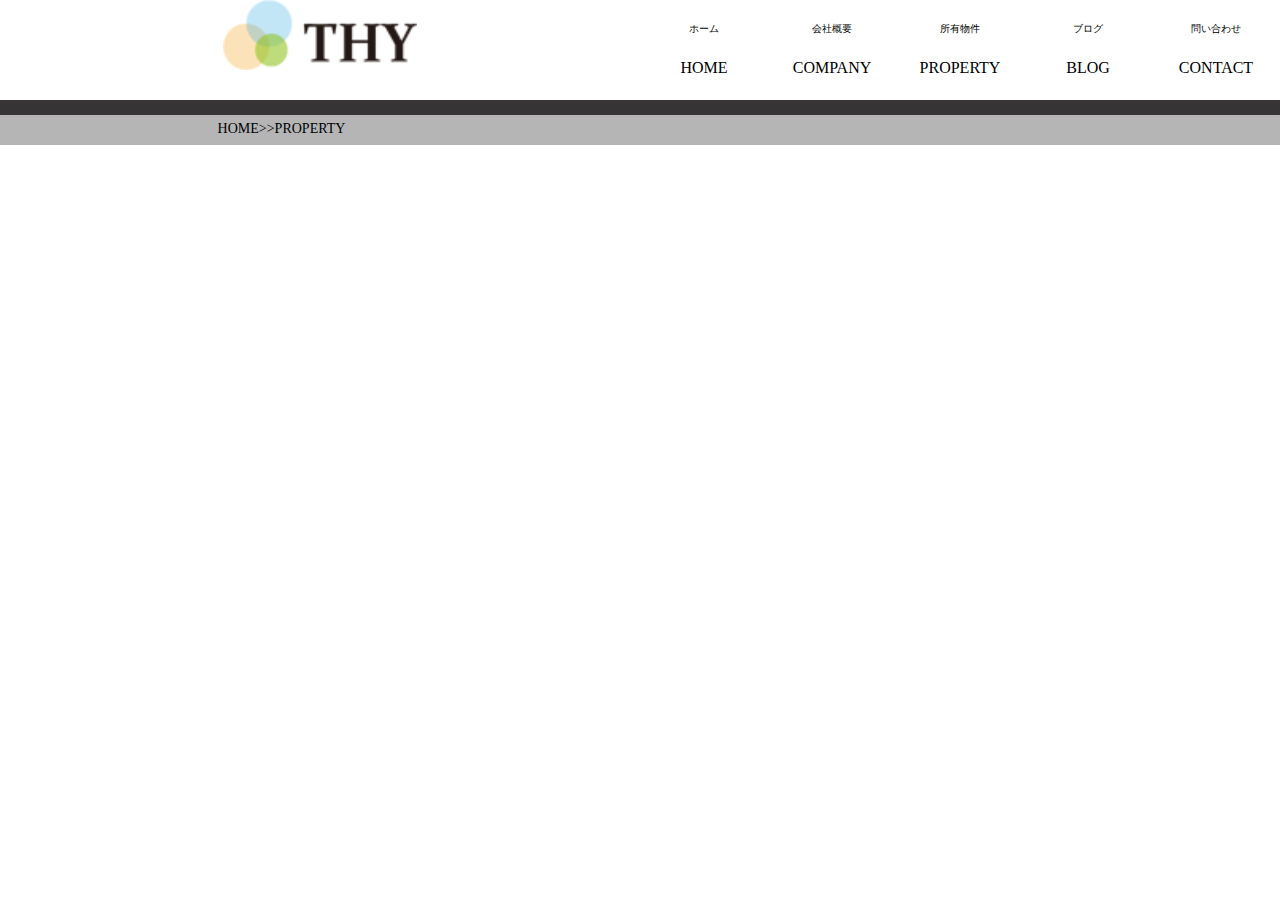
==== html/blog.html @ f31d5258 "propertyレスポンシブ以外完了" ====
<!DOCTYPE html>
<html lang="ja">
<head>
<meta charset="UTF-8">
<meta name="viewport" content="width=device-width, initial-scale=1.0">
<title>Document</title>
<link href="../css/reset.css" rel="stylesheet">
<link href="../css/parts.css" rel="stylesheet">
<link href="../css/style.css" rel="stylesheet">
<link href="../css/responsive.css" rel="stylesheet">
<link href="../css/property.css" rel="stylesheet">

</head>
<body>
 <div class="container">
        <!-- ヘッダー -->
<!-- ヘッダーの記述 -->
<div class="header-wrapper">


    <div id='header' class="header">
    <div class="logo">
        <img class='log-img' src="../img/logo_01.png"  alt="">
    </div>
    <ul class='nav'>
        <li class="navs">
            <div class="font-10">ホーム</div>
           <a href="index.html"><div class="font-16">HOME</div></a> 
        </li>
        <li class="navs">
            <div class="font-10">会社概要</div>
            <a href="company.html"><div class="font-16">COMPANY</div></a>
        </li>
        <li class="navs">
            <div class="font-10">所有物件</div>
            <a href="property.html">
              <div class="font-16">PROPERTY</div>
            </a>
        </li>
        <li class="navs">
            <div class="font-10">ブログ</div>
            <a href="blog.html"><div class="font-16">BLOG</div></a>
        </li>
        <li class="navs">
            <div class="font-10">問い合わせ</div>
            <a href="contact.html"><div class="font-16">CONTACT</div></a>
        </li>
        <li id='menu' class="menu">
            <div class="font-16">menu</div>
        </li>
    </ul>


    </div>
    <div class="headerLine"></div>
   <!-- ヘッダールート -->
   <div class="headerRoute">
    <div class="hrNav font-14">HOME>>PROPERTY</div>
</div>
<!-- ヘッダールートここまで -->

    </div>

        <!-- ヘッダーここまで -->
     

        <!-- レスポンシブ時のヘッダーリンク -->
<!-- レスポンシブ時のヘッダーナビ -->

       <!-- レスポンシブヘッダーリンク -->
       <div id='reHeader-wrapper' class="reHeader-wrapper hidden">
        <div class="reHeader-innerwrapper">
           <div class="reHeader">
           <ul class='reNav'>
               <li class="reNavs">
                 <a href="#"><div class="font-28 c-white">HOME</div></a> 
               </li>
               <li class="reNavs">
                <a href="#"> <div class="font-28 c-white">COMPANY</div></a> 
               </li>
               <li class="reNavs">
                <a href="#"><div class="font-28 c-white">PROPERTY</div></a> 
               </li>
               <li class="reNavs">
                <a href="#"><div class="font-28 c-white">BLOG</div></a> 
               </li>
               <li class="reNavs">
                <a href="#"><div class="font-28 c-white">CONTACT</div></a> 
               </li>
           </ul>
           </div>
           </div>
       </div>
      <!-- レスポンシブヘッダーリンクここまで -->




        <!-- レスポンシブ時のヘッダーリンクここまで -->
        
        <div id='cwrapper' class="cwrapper">
          




        </div>



        <!-- フッター -->
     <!-- フッターの記述 -->

<!-- <div id='footer' class="footer">
    <div class="contents-footer">
         <div class="footerLeft">
             <div class="footerLogo">
             <img class='log-img' src="../img/logo_01.png"  alt="">
             </div>
             <div class="footer-navBox">
                 <ul class="footer-nav">
                     <li class='fnav'><a href="#" class='font-14'>会社概要</a></li>
                     <li class='fnav'><a href="#" class='font-14'>所有物件</a></li>
                     <li class='fnav'><a href="#" class='font-14'>ブログ</a></li>
                     <li class='fnav'><a href="#" class='font-14'>問い合わせ</a></li>
                     <li class='fnav'><a href="#" class='font-14'>プライバシーポリシー</a></li>
                 </ul>
                 <div class="footer-icon">
                     <div class="logos font-32" style='color:white'>と</div>
                     <div class="logos font-32" style='color:white'>F</div>
                 </div>
              </div>
         </div>
         <div class="footerRight">
         <iframe src="https://www.google.com/maps/embed?pb=!1m18!1m12!1m3!1d104066.14309032867!2d139.14654797877154!3d35.40359048571882!2m3!1f0!2f0!3f0!3m2!1i1024!2i768!4f13.1!3m3!1m2!1s0x601907eec727eb95%3A0x477d60ceabb84c60!2z56We5aWI5bed55yM56em6YeO5biC!5e0!3m2!1sja!2sjp!4v1604042996924!5m2!1sja!2sjp" width="400" height="250" frameborder="0" style="border:0;" allowfullscreen="" aria-hidden="false" tabindex="0"></iframe> 
         </div>
     </div>
 </div>
 
 <div class="copyright">
     <div class="copyrightText font-14">Copyright © 2020 Company Co. All rights reserved</div>
 </div> -->
        <!-- フッターここまで -->
  </div>
<script src="../js/common.js"></script>
</body>
</html>
---- css/parts.css ----
/* フォントやマージンなど事前に共通化したいcssを記述する */

/* フォントサイズ */
html {
    font-size: 62.5%;/* 1rem = 10pxに指定 */
 }
.font-10{
    font-size: 1rem;
}

.font-14{
    font-size: 1.4rem;
}

.font-15{
    font-size:1.5rem;
}

.font-16{
    font-size:1.6rem;
}

.font-20{
    font-size:2rem;
}

.font-24{
    font-size:2.4rem;
}

.font-28{
    font-size:2.8rem;
}

.font-32{
    font-size:3.2rem;
}


/* マージン */
/* トップ */
.mt-10{
  margin-top:10px;
}
.mt-20{
  margin-top:20px;
}
.mt-30{
  margin-top:30px;
}
.mt-40{
  margin-top:40px;
}
.mt-50{
  margin-top:50px;
}
.mt-60{
  margin-top:60px;
}

/* ボトム */
.mb-10{
  margin-bottom:10px;
}
.mb-20{
  margin-bottom:20px;
}
.mb-30{
  margin-bottom:30px;
}
.mb-40{
  margin-bottom:40px;
}
.mb-50{
  margin-bottom:50px;
}
.mb-60{
  margin-bottom:60px;
}


/* 色指定 */
.c-white{
  color:white;
}

/* 隠す */
.hidden{
  display: none;
}


/* icon01(About, OneTeam) */
.icon01{
  width: 80px;
  margin-bottom: 15px;
}

.icon01_under{
  width: 100%;
  height: 8px;

}

.icon01_side{
   width: 25px;
}
---- css/style.css ----
/* 全ページ共通のcssを記述 */
html{
font-family:'游明朝','游ゴシック' ;
}

body{
    max-width: 1400px;
    margin:0 auto;

}

.mobile-menu{
    width: 100%;
    height: 100%;
    background-color: #2C2C2C;
}

.container{
    width: 100%;
    background-color: rgb(246, 200, 200);
}


/* ヘッダーここから */
.header-wrapper{
    position: fixed;
    width: 1400px; 
    z-index: 9999;
    /* ここのwidthはレスポンシブする時width1400px以下の時はwidthを１００％に変更する */
}

.header{
    height: 100px;
    background-color: white;
    display: flex;
}


.logo{
    width: 50%;
    text-align: center;
}
.log-img{
    height: 70px;
}



.nav{
display: flex;
justify-content: space-between;
width: 50%;
}
.navs{
height: 100%;
width: 20%;
display: grid;
place-items: center;
padding:10px 0 10px 0;

}
.navs:hover{
    background-color: black;
    color:white;
}

.menu{
    display: none;
  
}

.headerLine{
    height: 15px;
    background-color: #363434;
}

/* ヘッダーここまで */

/* コンテンツ */
.contents-area{
    width: 980px;
    margin: 0 auto;
}








/* コンテンツここまで */





/* フッターここから */
.footer{
    width: 100%;
    height: 320px;
    background-color: #333333;
    display: flex;
    justify-content: center;
    align-items: center;
}

.contents-footer{
    width: 980px;
    height: 270px;
    /* background-color: white; */
    background-color: #333333;
    display: flex;
    justify-content: space-between;

}

.footerLeft{
    width: 50%;
}

.footer-navBox{
    display:flex;
    margin-left: 25%;

}

.footer-nav{
    margin-top: 10px;
    line-height: 25px;

}

.fnav{
   color: #C6C6C6
}
.footer-icon{
    display:flex;
    margin-top: 28%;
    margin-left: 5%;
}

.logos{
    margin-right: 5px;
}

.footerRight{
    width: 50%;
}

/* フッターここまで */

/* コピーライト */

.copyright{
    width: 100%;
    height: 50px;
    background-color: #2C2C2C;
    display: flex;
    align-items: center;
    justify-content: center;
}

.copyrightText{
        color:#707070;
}


/* クリックイベント ===========================*/

/* コンテンツラッパー */

.reHeader-wrapper{
    height: 70vh;
    background-color: #000000;
  
}

.reHeader-innerwrapper{
    padding-top: 20%;
    display: flex;
    align-items: center;
    justify-content: center;
}

.reHeader{
    line-height: 65px;

}

.headerNav{
    height: 10vh;
}

.footerNav{
    height: 20vh;
}
---- css/responsive.css ----
/* 共通cssのレスポンシブ */

@media(max-width:1400px){
/* ヘッダーここから */

.header-wrapper{
    width: 100%;
    /* ここのwidthはレスポンシブする時width1400px以下の時はwidthを１００％に変更する */
}



}

@media(max-width:1000px){
/* ヘッダーここから */

.navs{
    display:none;
}

.menu{
    display: inline-block;
    position: absolute;
    top: 42%;
    right: 5%;
}

}
---- css/property.css ----
/* property.css */

/* ヘッダールート */
.headerRoute{
    background-color: #B5B5B5;
    height: 30px;
}

.hrNav{
    margin-left: 17%;
    line-height: 27px;
}

.headerFix{/*ヘッダーの固定分の高さをとっている*/
    height: 145px;
}



/* コンテンツ */
.content-common{
    background-color: white;
    display: flex;
    justify-content: space-between;
}

.contentLeft{
    width: 48%;
}

.img-one{
    width: 100%;
}
.property-img{
    width: 100%;
    object-fit: cover;
}

.imges{
    width: 100%;
    margin-top:10px;
    display: flex;
    justify-content: space-between;
}

.property-small-img{
    width: 32%;
}

.contentRight{
    width: 48%;
    height: 100%;
}

.contentText {
    line-height: 35px;
}

.contentTags{
    display: flex;
    justify-content: space-between;
}

.contentTag{
    padding:4px;
    border: 1px solid ;
}

.content-two{
    margin-top:10%;
}

/* コンテンツここまで */

.footer-margin{
    margin-top: 10%;
}
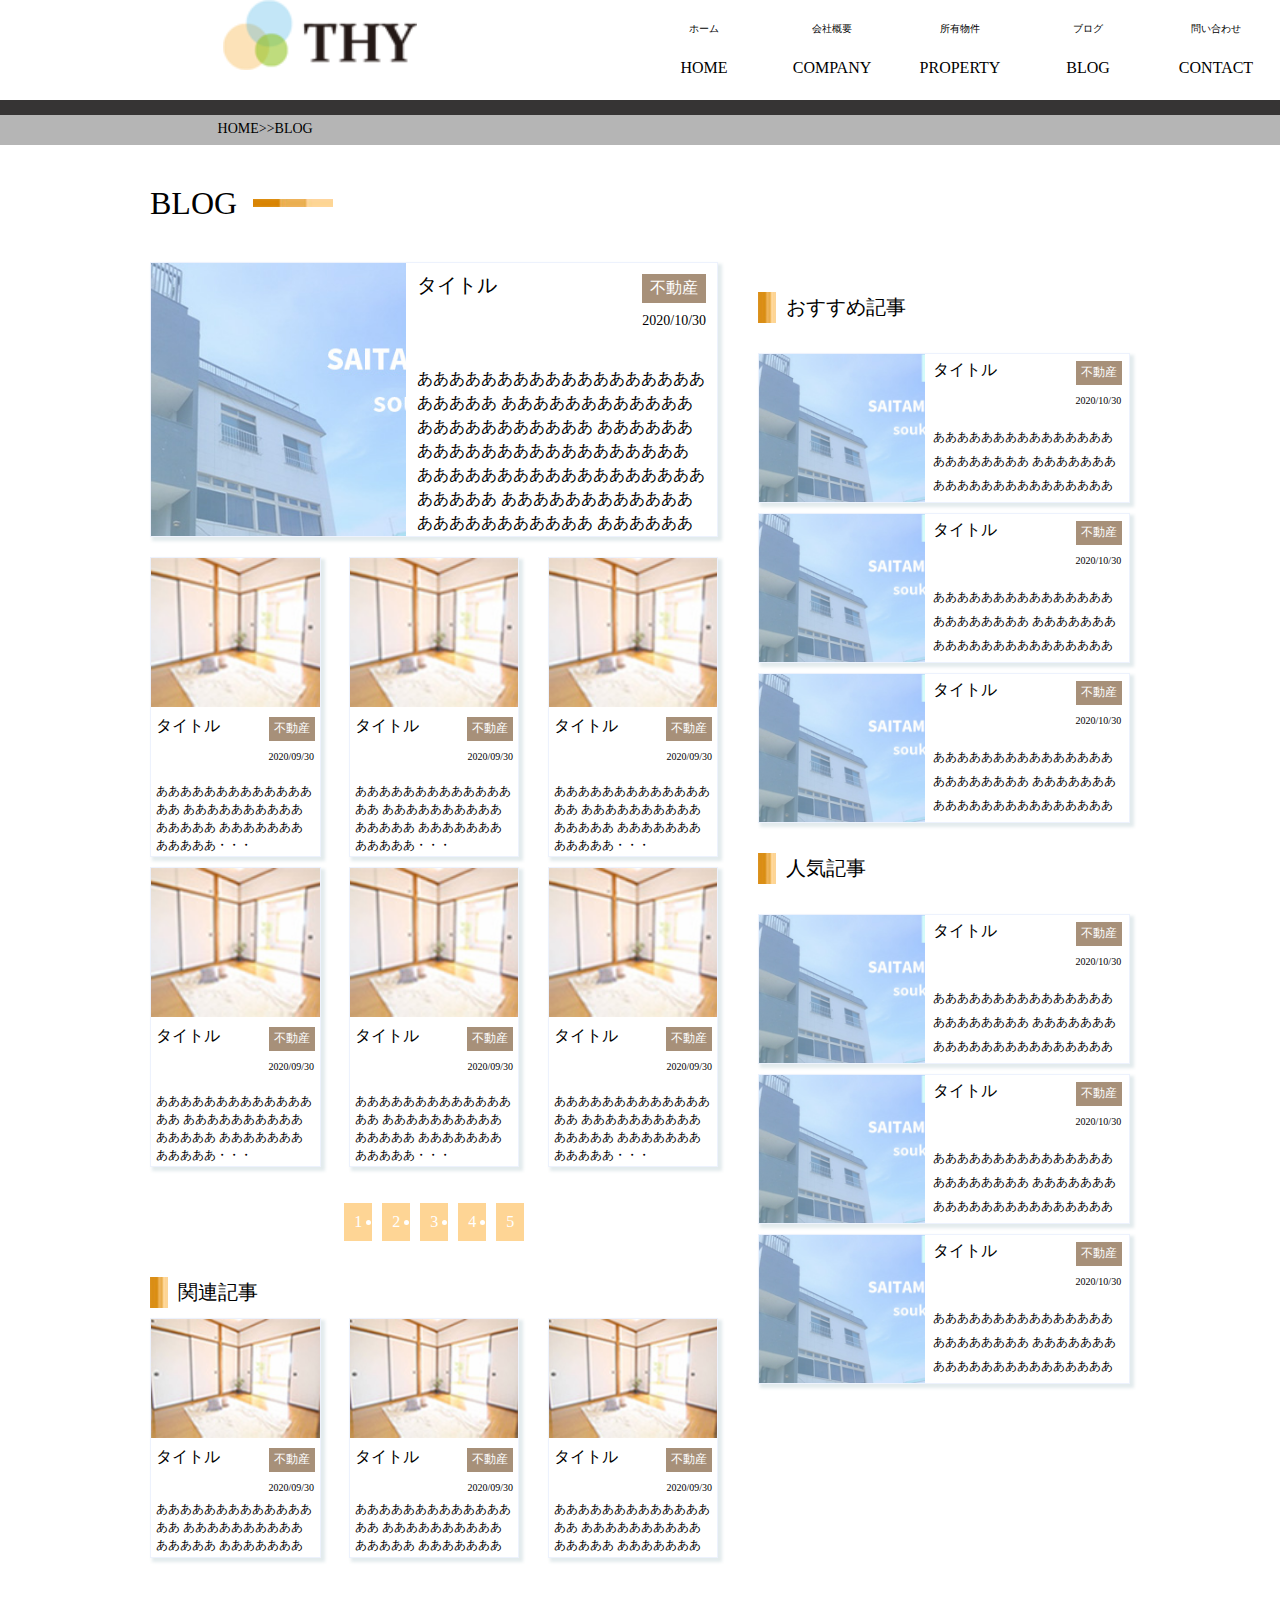
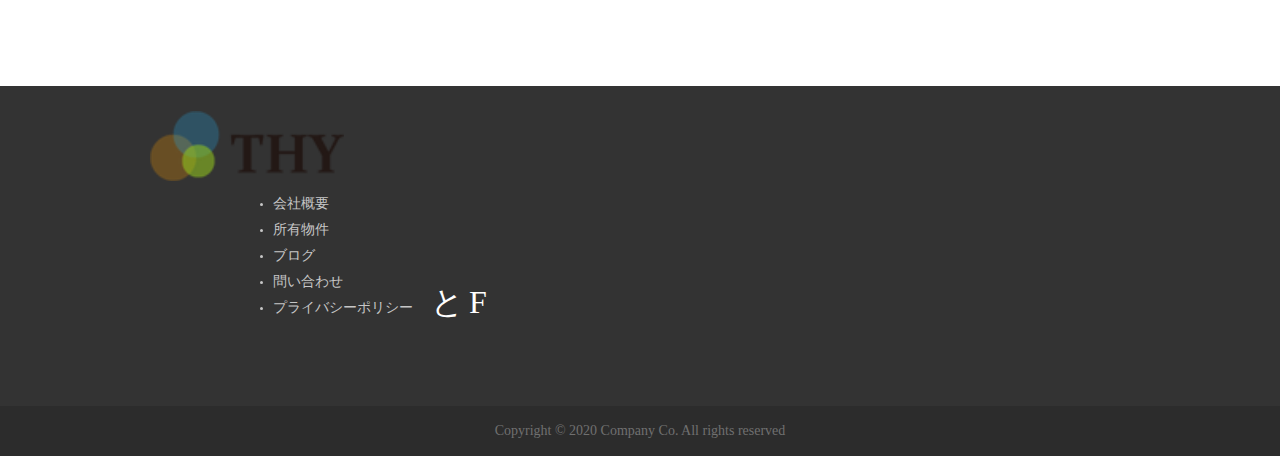
==== commit 494785e0: "blog完了" ====
--- a/html/blog.html
+++ b/html/blog.html
@@ -8,7 +8,7 @@
 <link href="../css/parts.css" rel="stylesheet">
 <link href="../css/style.css" rel="stylesheet">
 <link href="../css/responsive.css" rel="stylesheet">
-<link href="../css/property.css" rel="stylesheet">
+<link href="../css/blog.css" rel="stylesheet">
 
 </head>
 <body>
@@ -55,7 +55,7 @@
     <div class="headerLine"></div>
    <!-- ヘッダールート -->
    <div class="headerRoute">
-    <div class="hrNav font-14">HOME>>PROPERTY</div>
+    <div class="hrNav font-14">HOME>>BLOG</div>
 </div>
 <!-- ヘッダールートここまで -->
 
@@ -99,19 +99,394 @@
         <!-- レスポンシブ時のヘッダーリンクここまで -->
         
         <div id='cwrapper' class="cwrapper">
-          
-
-
-
-
-        </div>
-
+         <div class="headerFix"></div>
+
+         <!-- コンテンツここから -->
+          <div class="contents-area">
+             <div class="contents-title font-32 mt-40">
+                BLOG&nbsp; <img class='icon01' src='../img/icon_01.jpg'>
+           </div>
+             
+           <div class="content-box mt-40">
+<!-- コンテンツレフト -->
+             <div class="contentLeft">
+                <a href="blog_detail.html">
+                 <div class="mainCard">
+                     <div class="mainCard-left">
+                         <img class='mainImg' src="../img/property_01.jpg" alt="">
+                     </div>
+                     <div class="mainCard-right">
+                         <div class="titleBox">
+                             <div class="mainCard-title font-20">タイトル</div>
+                             <div class="mainCard-tag-box">
+                                 <div class="mainCard-tag font-16">不動産</div>
+                                 <div class="mainCard-time font-14 mt-10">2020/10/30</div>
+                             </div>
+                         </div>
+                         <div class="mainCard-text font-16 mt-30">
+                            あああああああああああああああああああああああ
+                            あああああああああああああああああああああああ
+                            あああああああああああああああああああああああ
+                            あああああああああああああああああああああああ
+                            あああああああああああああああああああああああ
+                            ああああああああああああああああ・・・・
+                            
+                         </div>
+                     </div>
+                 </div>
+                </a>
+<!-- ブログ -->
+                <div class="blogs mt-10">
+
+                    <div class="blogCard">
+                        <img class='blogImg' src="../img/property_02.jpg" alt="">
+                        <div class="blogTitleBox">
+                            <div class="blogCard-title font-16 ">タイトル</div>
+                            <div class="blogCard-tag-box">
+                                <div class="blogCard-tag font-12 ">不動産</div>
+                                <div class="blogCard-time font-10 mt-10">2020/09/30</div>
+                            </div>
+                        </div>
+                        <div class="blogCard-text font-12">
+                            あああああああああああああああ
+                            あああああああああああああああ
+                            ああああああああああああ・・・
+                        </div>
+                    </div>
+                    <div class="blogCard">
+                        <img class='blogImg' src="../img/property_02.jpg" alt="">
+                        <div class="blogTitleBox">
+                            <div class="blogCard-title font-16 ">タイトル</div>
+                            <div class="blogCard-tag-box">
+                                <div class="blogCard-tag font-12 ">不動産</div>
+                                <div class="blogCard-time font-10 mt-10">2020/09/30</div>
+                            </div>
+                        </div>
+                        <div class="blogCard-text font-12">
+                            あああああああああああああああ
+                            あああああああああああああああ
+                            ああああああああああああ・・・
+                        </div>
+                    </div>
+                    <div class="blogCard">
+                        <img class='blogImg' src="../img/property_02.jpg" alt="">
+                        <div class="blogTitleBox">
+                            <div class="blogCard-title font-16 ">タイトル</div>
+                            <div class="blogCard-tag-box">
+                                <div class="blogCard-tag font-12 ">不動産</div>
+                                <div class="blogCard-time font-10 mt-10">2020/09/30</div>
+                            </div>
+                        </div>
+                        <div class="blogCard-text font-12">
+                            あああああああああああああああ
+                            あああああああああああああああ
+                            ああああああああああああ・・・
+                        </div>
+                    </div>
+                    <div class="blogCard">
+                        <img class='blogImg' src="../img/property_02.jpg" alt="">
+                        <div class="blogTitleBox">
+                            <div class="blogCard-title font-16 ">タイトル</div>
+                            <div class="blogCard-tag-box">
+                                <div class="blogCard-tag font-12 ">不動産</div>
+                                <div class="blogCard-time font-10 mt-10">2020/09/30</div>
+                            </div>
+                        </div>
+                        <div class="blogCard-text font-12">
+                            あああああああああああああああ
+                            あああああああああああああああ
+                            ああああああああああああ・・・
+                        </div>
+                    </div>
+                    <div class="blogCard">
+                        <img class='blogImg' src="../img/property_02.jpg" alt="">
+                        <div class="blogTitleBox">
+                            <div class="blogCard-title font-16 ">タイトル</div>
+                            <div class="blogCard-tag-box">
+                                <div class="blogCard-tag font-12 ">不動産</div>
+                                <div class="blogCard-time font-10 mt-10">2020/09/30</div>
+                            </div>
+                        </div>
+                        <div class="blogCard-text font-12">
+                            あああああああああああああああ
+                            あああああああああああああああ
+                            ああああああああああああ・・・
+                        </div>
+                    </div>
+                    <div class="blogCard">
+                        <img class='blogImg' src="../img/property_02.jpg" alt="">
+                        <div class="blogTitleBox">
+                            <div class="blogCard-title font-16 ">タイトル</div>
+                            <div class="blogCard-tag-box">
+                                <div class="blogCard-tag font-12 ">不動産</div>
+                                <div class="blogCard-time font-10 mt-10">2020/09/30</div>
+                            </div>
+                        </div>
+                        <div class="blogCard-text font-12">
+                            あああああああああああああああ
+                            あああああああああああああああ
+                            ああああああああああああ・・・
+                        </div>
+                    </div>
+
+                </div>
+<!-- ブログここまで -->
+
+<!-- ページナビ -->
+               <div class="pageLink mt-30">
+                   <ul class='pNavs'>
+                       <li class='pNav'>1</li>
+                       <li class='pNav'>2</li>
+                       <li class='pNav'>3</li>
+                       <li class='pNav'>4</li>
+                       <li class='pNav'>5</li>
+                   </ul>
+               </div>
+
+<!-- 関連記事 -->
+              <div class="commonTitleBox mt-30">
+                 <img src="../img/icon_02.jpg" alt="">
+                 <div class="commonTitle font-20">関連記事</div>
+              </div>
+               <div class="related">
+                   
+                <!-- 関連カード -->
+                <div class="relatedCard">
+                    <img class='blogImg' src="../img/property_02.jpg" alt="">
+                    <div class="blogTitleBox">
+                        <div class="blogCard-title font-16 ">タイトル</div>
+                        <div class="blogCard-tag-box">
+                            <div class="blogCard-tag font-12 ">不動産</div>
+                            <div class="blogCard-time font-10 mt-10">2020/09/30</div>
+                        </div>
+                    </div>
+                    <div class="blogCard-text font-12">
+                        あああああああああああああああ
+                        あああああああああああああああ
+                        ああああああああああああ・・・
+                    </div>
+                </div>
+
+                <div class="relatedCard">
+                    <img class='blogImg' src="../img/property_02.jpg" alt="">
+                    <div class="blogTitleBox">
+                        <div class="blogCard-title font-16 ">タイトル</div>
+                        <div class="blogCard-tag-box">
+                            <div class="blogCard-tag font-12 ">不動産</div>
+                            <div class="blogCard-time font-10 mt-10">2020/09/30</div>
+                        </div>
+                    </div>
+                    <div class="blogCard-text font-12">
+                        あああああああああああああああ
+                        あああああああああああああああ
+                        ああああああああああああ・・・
+                    </div>
+                </div>
+
+                <div class="relatedCard">
+                    <img class='blogImg' src="../img/property_02.jpg" alt="">
+                    <div class="blogTitleBox">
+                        <div class="blogCard-title font-16 ">タイトル</div>
+                        <div class="blogCard-tag-box">
+                            <div class="blogCard-tag font-12 ">不動産</div>
+                            <div class="blogCard-time font-10 mt-10">2020/09/30</div>
+                        </div>
+                    </div>
+                    <div class="blogCard-text font-12">
+                        あああああああああああああああ
+                        あああああああああああああああ
+                        ああああああああああああ・・・
+                    </div>
+                </div>
+               <!-- 関連カードここまで -->
+               </div>
+
+
+             </div>
+  <!-- コンテンツライト -->
+        <div class="contentRight">
+ <!-- おすすめ記事 -->
+            <div class="commonTitleBox mt-30">
+                <img src="../img/icon_02.jpg" alt="">
+                <div class="commonTitle font-20">おすすめ記事</div>
+             </div>
+            <div class="mt-30">
+                <!-- おすすめカード -->
+                <div class="sideCard">
+                    <div class="mainCard-left">
+                        <img class='mainImg' src="../img/property_01.jpg" alt="">
+                    </div>
+                    <div class="mainCard-right">
+                        <div class="titleBox">
+                            <div class="mainCard-title font-16">タイトル</div>
+                            <div class="mainCard-tag-box">
+                                <div class="mainCard-tag font-12">不動産</div>
+                                <div class="mainCard-time font-10 mt-10">2020/10/30</div>
+                            </div>
+                        </div>
+                        <div class="mainCard-text font-12 mt-30">
+                        あああああああああああああああああああああああ
+                        あああああああああああああああああああああああ
+                        あああああああああああああああああああああああ
+                        あああああああああああああああああああああああ
+                        あああああああああああああああああああああああ
+                        ああああああああああああああああ・・・・
+                        
+                        </div>
+                    </div>
+                </div>
+                <div class="sideCard">
+                    <div class="mainCard-left">
+                        <img class='mainImg' src="../img/property_01.jpg" alt="">
+                    </div>
+                    <div class="mainCard-right">
+                        <div class="titleBox">
+                            <div class="mainCard-title font-16">タイトル</div>
+                            <div class="mainCard-tag-box">
+                                <div class="mainCard-tag font-12">不動産</div>
+                                <div class="mainCard-time font-10 mt-10">2020/10/30</div>
+                            </div>
+                        </div>
+                        <div class="mainCard-text font-12 mt-30">
+                        あああああああああああああああああああああああ
+                        あああああああああああああああああああああああ
+                        あああああああああああああああああああああああ
+                        あああああああああああああああああああああああ
+                        あああああああああああああああああああああああ
+                        ああああああああああああああああ・・・・
+                        
+                        </div>
+                    </div>
+                </div>
+                <div class="sideCard">
+                    <div class="mainCard-left">
+                        <img class='mainImg' src="../img/property_01.jpg" alt="">
+                    </div>
+                    <div class="mainCard-right">
+                        <div class="titleBox">
+                            <div class="mainCard-title font-16">タイトル</div>
+                            <div class="mainCard-tag-box">
+                                <div class="mainCard-tag font-12">不動産</div>
+                                <div class="mainCard-time font-10 mt-10">2020/10/30</div>
+                            </div>
+                        </div>
+                        <div class="mainCard-text font-12 mt-30">
+                        あああああああああああああああああああああああ
+                        あああああああああああああああああああああああ
+                        あああああああああああああああああああああああ
+                        あああああああああああああああああああああああ
+                        あああああああああああああああああああああああ
+                        ああああああああああああああああ・・・・
+                        
+                        </div>
+                    </div>
+                </div>
+               <!-- おすすめカードここまで -->
+            </div>
+<!-- おすすめ記事ここまで -->
+<!-- 人気記事 -->
+<div class="commonTitleBox mt-30">
+    <img src="../img/icon_02.jpg" alt="">
+    <div class="commonTitle font-20">人気記事</div>
+ </div>
+<div class="mt-30">
+    <!-- おすすめカード -->
+    <div class="sideCard">
+        <div class="mainCard-left">
+            <img class='mainImg' src="../img/property_01.jpg" alt="">
+        </div>
+        <div class="mainCard-right">
+            <div class="titleBox">
+                <div class="mainCard-title font-16">タイトル</div>
+                <div class="mainCard-tag-box">
+                    <div class="mainCard-tag font-12">不動産</div>
+                    <div class="mainCard-time font-10 mt-10">2020/10/30</div>
+                </div>
+            </div>
+            <div class="mainCard-text font-12 mt-30">
+            あああああああああああああああああああああああ
+            あああああああああああああああああああああああ
+            あああああああああああああああああああああああ
+            あああああああああああああああああああああああ
+            あああああああああああああああああああああああ
+            ああああああああああああああああ・・・・
+            
+            </div>
+        </div>
+    </div>
+    <div class="sideCard">
+        <div class="mainCard-left">
+            <img class='mainImg' src="../img/property_01.jpg" alt="">
+        </div>
+        <div class="mainCard-right">
+            <div class="titleBox">
+                <div class="mainCard-title font-16">タイトル</div>
+                <div class="mainCard-tag-box">
+                    <div class="mainCard-tag font-12">不動産</div>
+                    <div class="mainCard-time font-10 mt-10">2020/10/30</div>
+                </div>
+            </div>
+            <div class="mainCard-text font-12 mt-30">
+            あああああああああああああああああああああああ
+            あああああああああああああああああああああああ
+            あああああああああああああああああああああああ
+            あああああああああああああああああああああああ
+            あああああああああああああああああああああああ
+            ああああああああああああああああ・・・・
+            
+            </div>
+        </div>
+    </div>
+    <div class="sideCard">
+        <div class="mainCard-left">
+            <img class='mainImg' src="../img/property_01.jpg" alt="">
+        </div>
+        <div class="mainCard-right">
+            <div class="titleBox">
+                <div class="mainCard-title font-16">タイトル</div>
+                <div class="mainCard-tag-box">
+                    <div class="mainCard-tag font-12">不動産</div>
+                    <div class="mainCard-time font-10 mt-10">2020/10/30</div>
+                </div>
+            </div>
+            <div class="mainCard-text font-12 mt-30">
+            あああああああああああああああああああああああ
+            あああああああああああああああああああああああ
+            あああああああああああああああああああああああ
+            あああああああああああああああああああああああ
+            あああああああああああああああああああああああ
+            ああああああああああああああああ・・・・
+            
+            </div>
+        </div>
+    </div>
+   <!-- おすすめカードここまで -->
+</div>
+
+
+        </div>
+
+
+
+
+
+
+
+
+
+
+
+
+          </div>
+        </div>
+         <!-- コンテンツここまで -->
+         <div class="footer-margin"></div>
+
+        </div>
 
 
         <!-- フッター -->
-     <!-- フッターの記述 -->
-
-<!-- <div id='footer' class="footer">
+<div id='footer' class="footer">
     <div class="contents-footer">
          <div class="footerLeft">
              <div class="footerLogo">
@@ -139,7 +514,7 @@
  
  <div class="copyright">
      <div class="copyrightText font-14">Copyright © 2020 Company Co. All rights reserved</div>
- </div> -->
+ </div>
         <!-- フッターここまで -->
   </div>
 <script src="../js/common.js"></script>
--- a/css/parts.css
+++ b/css/parts.css
@@ -6,6 +6,9 @@
  }
 .font-10{
     font-size: 1rem;
+}
+.font-12{
+    font-size: 1.2rem;
 }
 
 .font-14{
@@ -18,6 +21,9 @@
 
 .font-16{
     font-size:1.6rem;
+}
+.font-18{
+    font-size:1.8rem;
 }
 
 .font-20{
@@ -39,6 +45,9 @@
 
 /* マージン */
 /* トップ */
+.mt-5{
+  margin-top:5px;
+}
 .mt-10{
   margin-top:10px;
 }
--- a/css/style.css
+++ b/css/style.css
@@ -17,7 +17,7 @@
 
 .container{
     width: 100%;
-    background-color: rgb(246, 200, 200);
+    /* background-color: rgb(246, 200, 200); */
 }
 
 
--- a/css/blog.css
+++ b/css/blog.css
@@ -0,0 +1,219 @@
+/* blog.css */
+
+/* ヘッダールート */
+.headerRoute{
+    background-color: #B5B5B5;
+    height: 30px;
+}
+
+.hrNav{
+    margin-left: 17%;
+    line-height: 27px;
+}
+
+.headerFix{/*ヘッダーの固定分の高さをとっている*/
+    height: 145px;
+}
+
+
+/* コンテンツ */
+/* メインカード */
+.content-box{
+    display: flex;
+    justify-content: space-between;
+    width: 100%;
+}
+
+.contentLeft{
+    background-color: white;
+    width: 58%;
+}
+
+.mainCard{
+    width: 100%;;
+    height: 275px;
+    display: flex;
+    border: 1px solid rgba(197, 213, 247, 0.3);
+    box-shadow: 3px 3px 3px 1px rgba(163, 189, 197, 0.3);
+    overflow: hidden;
+
+}
+
+.mainCard-left{
+    width: 45%;
+}
+
+.mainImg{
+    width: 100%;
+    height: 100%;
+    object-fit: cover;
+}
+
+
+.mainCard-right{
+    width: 55%;
+    padding:2%;
+}
+
+.titleBox{
+    height: 25%;
+    display: flex;
+    justify-content: space-between;
+}
+
+.mainCard-tag ,.blogCard-tag{
+    background-color: #A79079;
+    color:white;
+    text-align: center;
+    padding: 5px;
+}
+
+.mainCard-text{
+    height: 75%;
+    line-height: 24px;
+}
+
+
+/* ブログカード */
+.blogs{
+    display: flex;
+    flex-wrap: wrap;
+    justify-content: space-between;
+    width: 100%;
+}
+
+.blogCard{
+    width: 30%;
+    height: 300px;
+    border: 1px solid rgba(197, 213, 247, 0.3);
+    box-shadow: 3px 3px 3px 1px rgba(163, 189, 197, 0.3);
+    margin-top:10px;
+    overflow: hidden;
+
+}
+
+.blogImg{
+    width: 100%;
+    height: 50%;
+    object-fit: cover;
+}
+
+.blogTitleBox{
+    height: 22%;
+    display: flex;
+    justify-content: space-between;
+    padding:10px 5px 0 5px;
+}
+
+.blogCard-text{
+    height: 28%;
+    padding:10px 5px 0 5px;
+    line-height: 18px;
+
+}
+
+/* ページナビ */
+.pageLink{
+    width: 100%;
+    height: 50px;
+    display: flex;
+    justify-content: center;
+    align-items: center;
+}
+
+.pNavs{
+     display: flex;
+     justify-content: center;
+     align-items: center;
+}
+
+.pNav{
+    background-color: #FED595;
+    color:white;
+    font-size: 1.6rem;
+    padding:10px;
+    margin-left: 10px;
+}
+
+.pNav:first-of-type{/*最初の要素のみを別指定している*/
+    margin-left: 0px;
+}
+
+.pNav:hover{
+    background-color: #DB8E16;
+}
+
+/* 関連記事 */
+.related{
+    display: flex;
+    flex-wrap: wrap;
+    justify-content: space-between;
+    width: 100%;
+}
+
+.commonTitleBox{
+    display: flex;
+    align-items: center;
+}
+
+.commonTitle{
+    margin-left:10px
+}
+
+.relatedCard{
+    width: 30%;
+    height: 240px;
+    border: 1px solid rgba(197, 213, 247, 0.3);
+    box-shadow: 3px 3px 3px 1px rgba(163, 189, 197, 0.3);
+    margin-top:10px;
+    overflow: hidden;
+}
+/* 上記以外はブログカードと共通 */
+
+/* コンテンツライト */
+
+/* おすすめカード */
+.contentRight{
+    /* background-color: rgb(188, 220, 224); */
+    width: 38%;
+
+}
+
+
+.sideCard{
+    margin-top:10px;
+    width: 100%;;
+    height: 150px;
+    display: flex;
+    border: 1px solid rgba(197, 213, 247, 0.3);
+    box-shadow: 3px 3px 3px 1px rgba(163, 189, 197, 0.3);
+    overflow: hidden;
+    
+}
+
+.sideCard:first-of-type{
+    margin-top:0;
+}
+/* おすすめカードあとはメインのmainCardと共通 */
+
+
+
+
+
+
+
+
+
+
+
+
+
+
+
+
+
+
+
+.footer-margin{
+    margin-top: 10%;
+}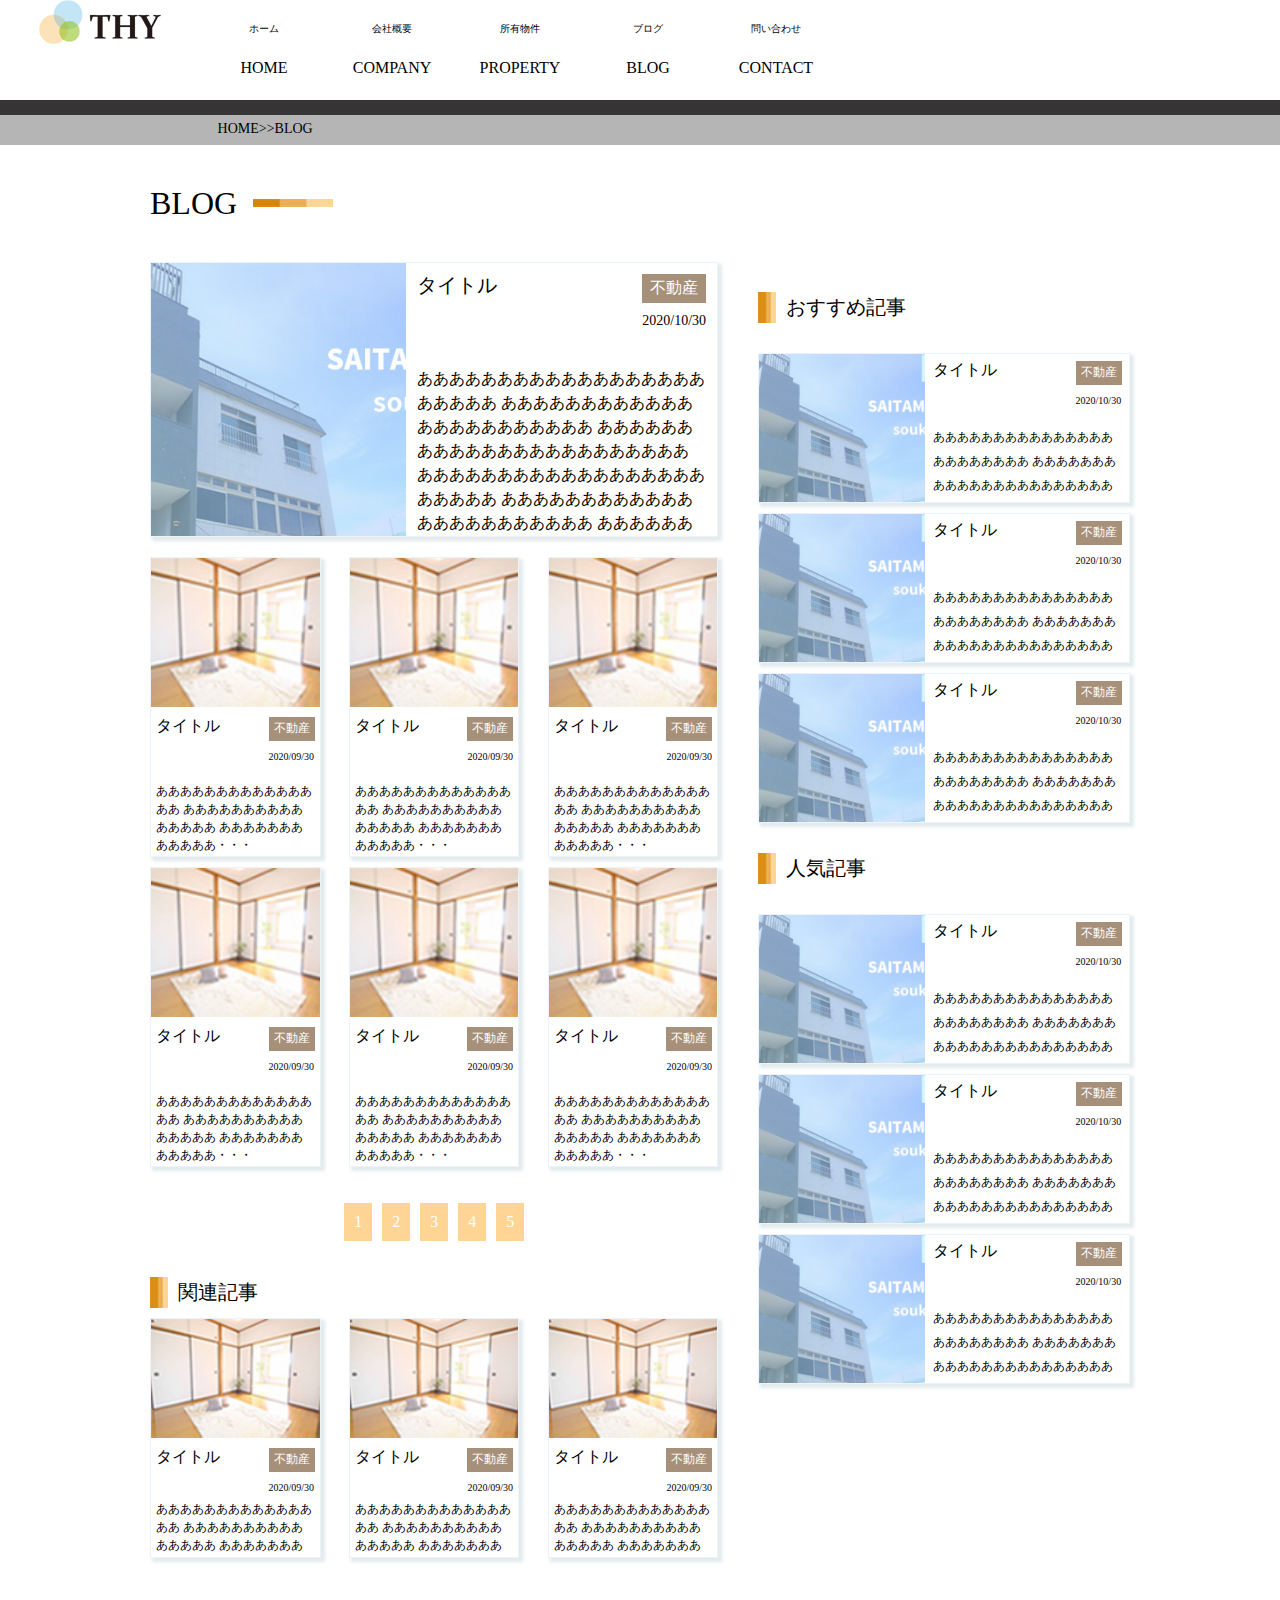
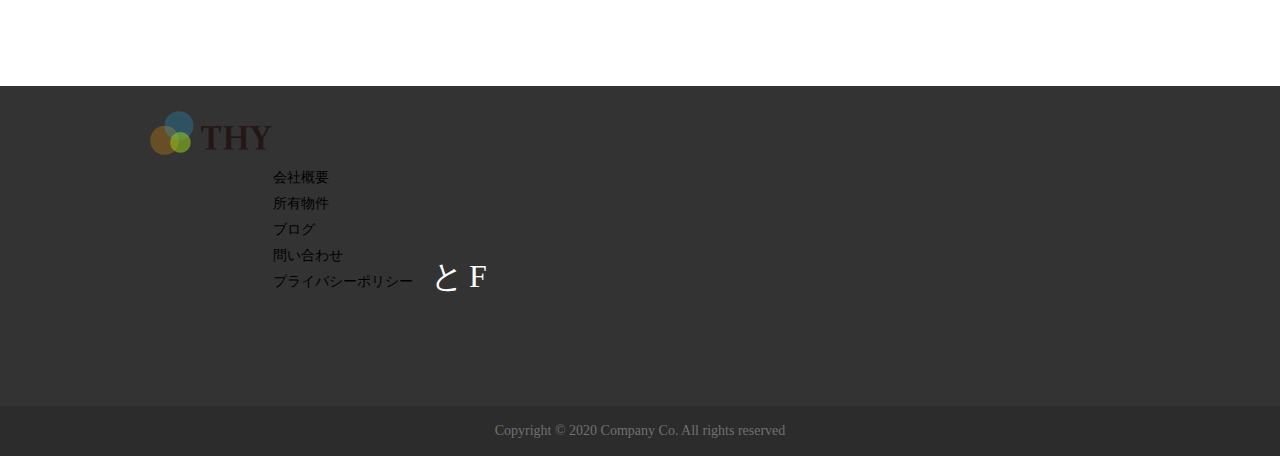
==== commit df118ebd: "トップページのモバイル完了" ====
--- a/html/blog.html
+++ b/html/blog.html
@@ -507,8 +507,8 @@
               </div>
          </div>
          <div class="footerRight">
-         <iframe src="https://www.google.com/maps/embed?pb=!1m18!1m12!1m3!1d104066.14309032867!2d139.14654797877154!3d35.40359048571882!2m3!1f0!2f0!3f0!3m2!1i1024!2i768!4f13.1!3m3!1m2!1s0x601907eec727eb95%3A0x477d60ceabb84c60!2z56We5aWI5bed55yM56em6YeO5biC!5e0!3m2!1sja!2sjp!4v1604042996924!5m2!1sja!2sjp" width="400" height="250" frameborder="0" style="border:0;" allowfullscreen="" aria-hidden="false" tabindex="0"></iframe> 
-         </div>
+            <iframe class='map' src="https://www.google.com/maps/embed?pb=!1m18!1m12!1m3!1d104066.14309032867!2d139.14654797877154!3d35.40359048571882!2m3!1f0!2f0!3f0!3m2!1i1024!2i768!4f13.1!3m3!1m2!1s0x601907eec727eb95%3A0x477d60ceabb84c60!2z56We5aWI5bed55yM56em6YeO5biC!5e0!3m2!1sja!2sjp!4v1604042996924!5m2!1sja!2sjp" frameborder="0" style="border:0;" allowfullscreen="" aria-hidden="false" tabindex="0"></iframe> 
+        </div>
      </div>
  </div>
  
--- a/css/parts.css
+++ b/css/parts.css
@@ -2,8 +2,39 @@
 
 /* フォントサイズ */
 html {
-    font-size: 62.5%;/* 1rem = 10pxに指定 */
- }
+  font-size: 62.5%;/* 1rem = 10pxに指定 */
+}
+
+
+@media(min-width:0px){
+
+  
+  .font-14{
+    font-size: 1.1rem;
+  }
+  
+  .font-15{
+    font-size: 1.2rem;
+  }
+  
+  .font-16{
+    font-size: 1.4rem;
+  }
+
+  .font-24{
+    font-size:1.4rem;
+}
+ 
+  .font-32{
+    font-size:2rem;
+}
+  
+  }
+
+
+@media(min-width:1001px){
+
+
 .font-10{
     font-size: 1rem;
 }
@@ -93,10 +124,6 @@
   color:white;
 }
 
-/* 隠す */
-.hidden{
-  display: none;
-}
 
 
 /* icon01(About, OneTeam) */
@@ -113,4 +140,5 @@
 
 .icon01_side{
    width: 25px;
-}+}
+}
--- a/css/style.css
+++ b/css/style.css
@@ -2,6 +2,14 @@
 html{
 font-family:'游明朝','游ゴシック' ;
 }
+
+
+/* 隠す */
+.hidden{
+    display: none;
+  }
+
+@media(min-width:1001px){
 
 body{
     max-width: 1400px;
@@ -36,13 +44,22 @@
 }
 
 
+.logo, .footerLogo{
+    max-width: 200px;
+    max-height: 100px;
+    object-fit: cover;
+}
+
 .logo{
     width: 50%;
     text-align: center;
-}
-.log-img{
-    height: 70px;
-}
+
+}
+
+.logo-img{
+    width: 100%;
+}
+
 
 
 
@@ -131,8 +148,13 @@
 
 }
 
-.fnav{
-   color: #C6C6C6
+
+.flink{
+    color: #C6C6C6
+}
+
+.snslink{
+    color: #C6C6C6
 }
 .footer-icon{
     display:flex;
@@ -148,6 +170,12 @@
     width: 50%;
 }
 
+.map{
+    width: 90%;
+    height: 90%;
+}
+
+
 /* フッターここまで */
 
 /* コピーライト */
@@ -194,4 +222,6 @@
 
 .footerNav{
     height: 20vh;
+}
+
 }--- a/css/responsive.css
+++ b/css/responsive.css
@@ -20,10 +20,10 @@
 }
 
 .menu{
-    display: inline-block;
+    /* display: inline-block;
     position: absolute;
     top: 42%;
-    right: 5%;
+    right: 5%; */
 }
 
 }--- a/css/blog.css
+++ b/css/blog.css
@@ -1,4 +1,5 @@
 /* blog.css */
+@media(min-width:1001px){
 
 /* ヘッダールート */
 .headerRoute{
@@ -61,7 +62,7 @@
     justify-content: space-between;
 }
 
-.mainCard-tag ,.blogCard-tag{
+.mainCard-tag ,.blogCard-tag, .detailCard-tag{
     background-color: #A79079;
     color:white;
     text-align: center;
@@ -198,22 +199,80 @@
 
 
 
-
-
-
-
-
-
-
-
-
-
-
-
-
-
-
-
 .footer-margin{
     margin-top: 10%;
+}
+
+
+/* blog_detail.css */
+/* ブログ詳細カード */
+
+.contentLeft{
+    background-color: white;
+    width: 58%;
+}
+
+.detailCard{
+    width: 100%;;
+    height: 900px;
+    border: 1px solid rgba(197, 213, 247, 0.3);
+    box-shadow: 3px 3px 3px 1px rgba(163, 189, 197, 0.3);
+    overflow: hidden;
+
+}
+
+.detailCard-top{
+    width: 100%;
+    height: 30%;
+}
+
+.detailImg{
+    width: 100%;
+    height: 100%;
+    object-fit: cover;
+}
+
+
+.detailCard-bottom{
+    width: 100%;
+    height: 70%;
+    padding:2%;
+}
+
+.dtitleBox{
+    height: 20%;
+    display: flex;
+    justify-content: space-between;
+    margin-bottom: 1px;
+}
+
+
+
+.detailCard-text{
+    height: 55%;
+    line-height: 24px;
+}
+
+.contact{
+    width: 97%;
+    height:20%;
+    margin:0 auto;
+    background-color: #DEDEDE;
+}
+
+.contact-area{
+    height: 100%;
+    display: flex;
+    justify-content: center;
+    align-items: center;
+}
+
+.contact-box{
+    color:#A09F9F
+}
+
+.contact-margin{
+    height: 5%;
+}
+
 }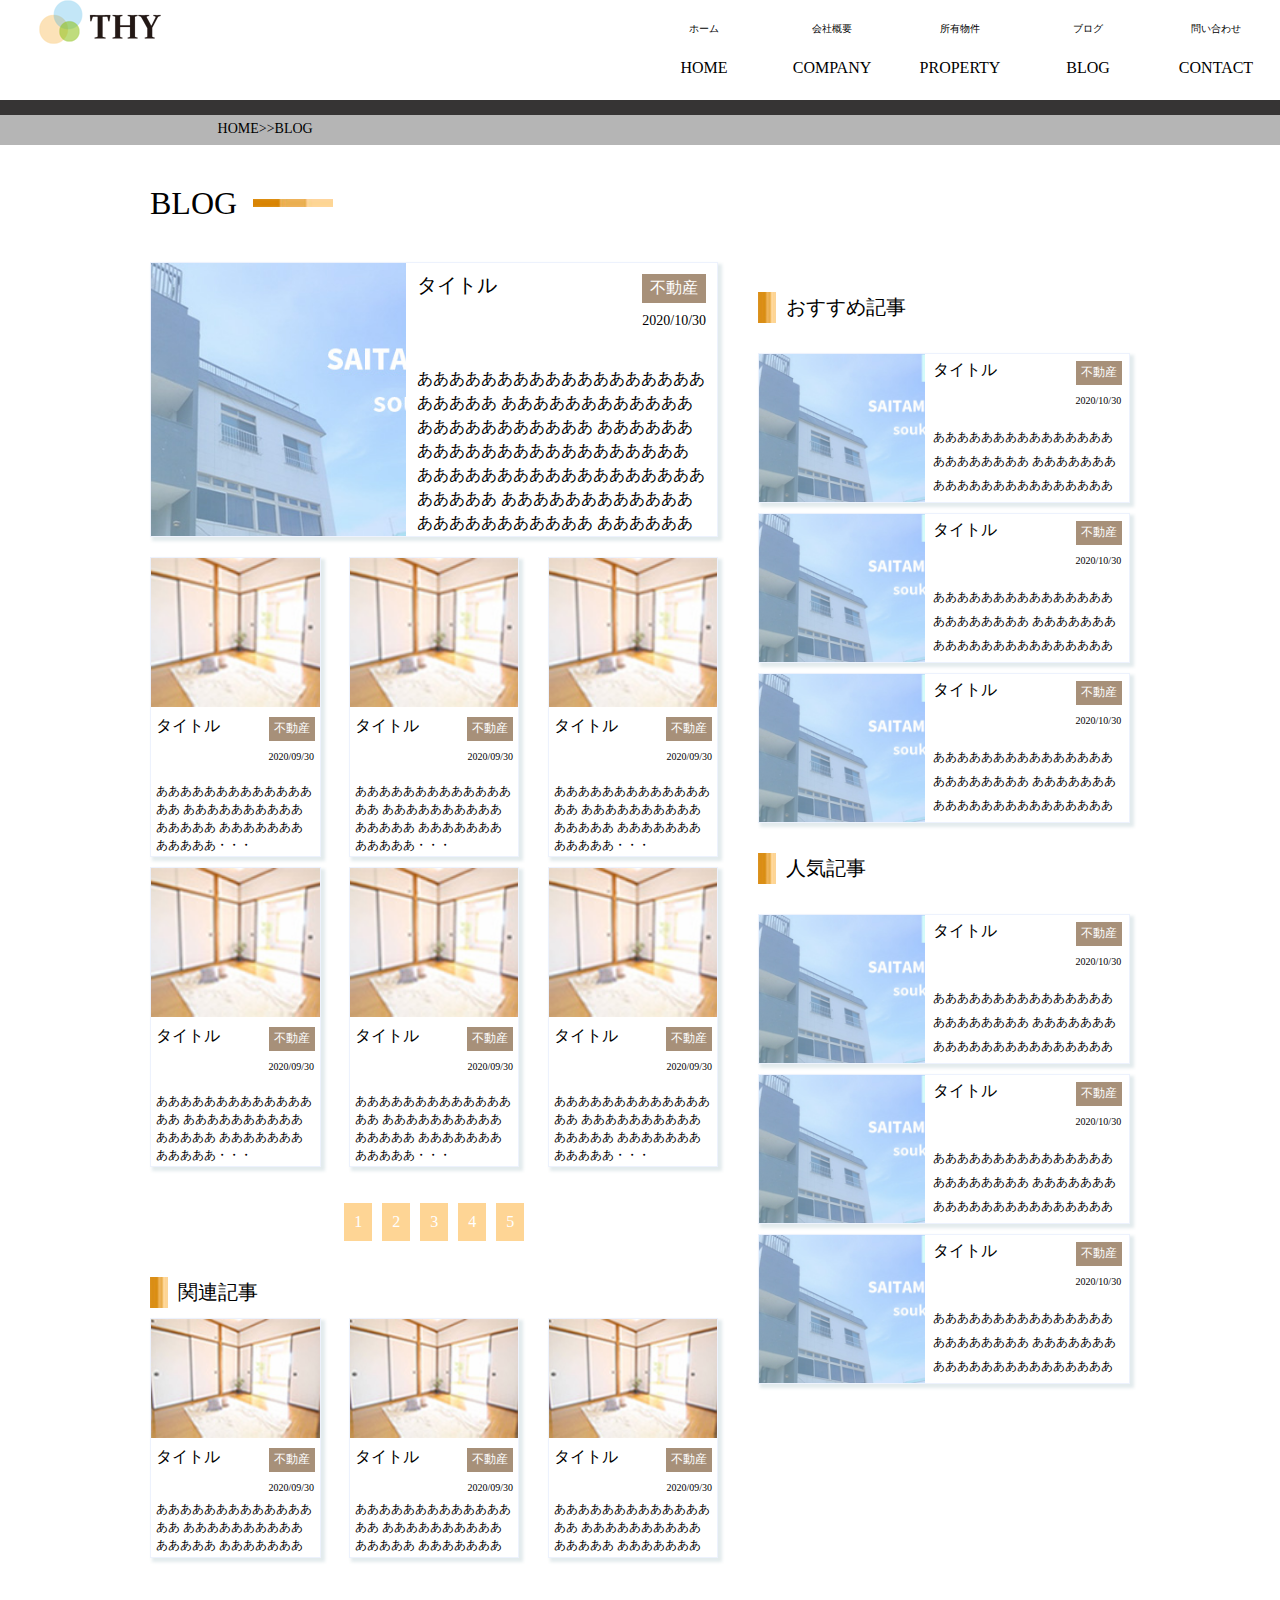
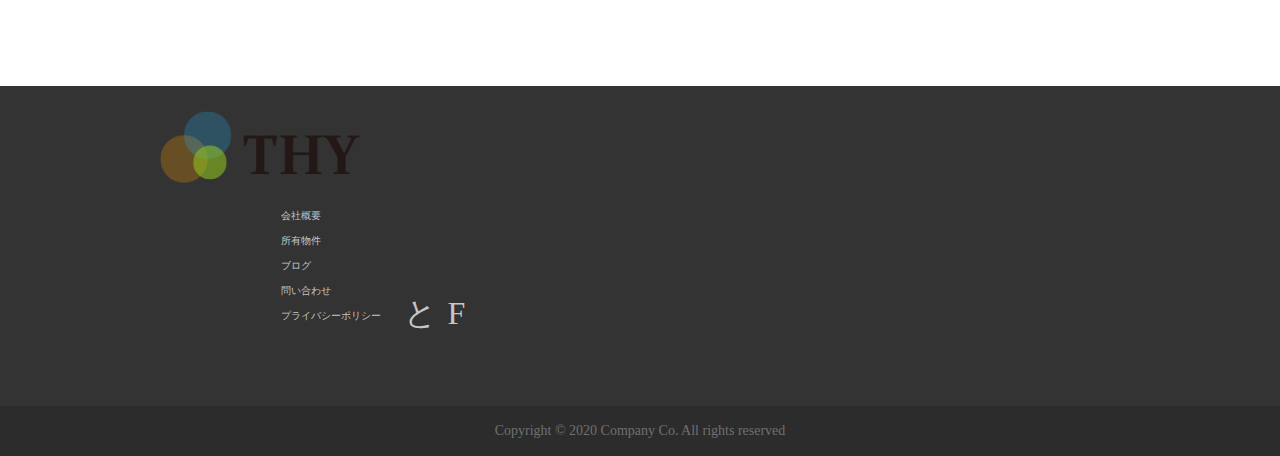
==== commit c1c270ce: "property.html　モバイル版のレスポンシブ完了（タブレットはまだ未実装）" ====
--- a/html/blog.html
+++ b/html/blog.html
@@ -73,25 +73,26 @@
            <div class="reHeader">
            <ul class='reNav'>
                <li class="reNavs">
-                 <a href="#"><div class="font-28 c-white">HOME</div></a> 
+                 <a href="#"><div class="font-24 bargerMenu">HOME</div></a> 
                </li>
                <li class="reNavs">
-                <a href="#"> <div class="font-28 c-white">COMPANY</div></a> 
+                <a href="#"> <div class="font-24 bargerMenu">COMPANY</div></a> 
                </li>
                <li class="reNavs">
-                <a href="#"><div class="font-28 c-white">PROPERTY</div></a> 
+                <a href="#"><div class="font-24 bargerMenu">PROPERTY</div></a> 
                </li>
                <li class="reNavs">
-                <a href="#"><div class="font-28 c-white">BLOG</div></a> 
+                <a href="#"><div class="font-24 bargerMenu">BLOG</div></a> 
                </li>
                <li class="reNavs">
-                <a href="#"><div class="font-28 c-white">CONTACT</div></a> 
+                <a href="#"><div class="font-24 bargerMenu">CONTACT</div></a> 
                </li>
            </ul>
            </div>
            </div>
        </div>
       <!-- レスポンシブヘッダーリンクここまで -->
+
 
 
 
@@ -482,40 +483,43 @@
          <!-- コンテンツここまで -->
          <div class="footer-margin"></div>
 
-        </div>
 
 
         <!-- フッター -->
-<div id='footer' class="footer">
-    <div class="contents-footer">
-         <div class="footerLeft">
-             <div class="footerLogo">
-             <img class='log-img' src="../img/logo_01.png"  alt="">
+     <!-- フッターの記述 -->
+
+     <div id='footer' class="footer">
+        <div class="contents-footer">
+             <div class="footerLeft">
+                 <div class="footerLogo">
+                 <img class='logo-img' src="../img/logo_02.png"  alt="">
+                 </div>
+                 <div class="footer-navBox">
+                     <ul class="footer-nav">
+                         <li class='fnav'><a  class='flink' href="#" class='font-14'>会社概要</a></li>
+                         <li class='fnav'><a  class='flink' href="#" class='font-14'>所有物件</a></li>
+                         <li class='fnav'><a  class='flink' href="#" class='font-14'>ブログ</a></li>
+                         <li class='fnav'><a  class='flink' href="#" class='font-14'>問い合わせ</a></li>
+                         <li class='fnav'><a  class='flink' href="#" class='font-14'>プライバシーポリシー</a></li>
+                     </ul>
+                     <div class="footer-icon">
+                         <div class="logos " ><a href="#" class='flink font-32'>と</a></div>
+                         <div class="logos " ><a href="#" class='flink font-32'>F</a></div>
+                     </div>
+                  </div>
              </div>
-             <div class="footer-navBox">
-                 <ul class="footer-nav">
-                     <li class='fnav'><a href="#" class='font-14'>会社概要</a></li>
-                     <li class='fnav'><a href="#" class='font-14'>所有物件</a></li>
-                     <li class='fnav'><a href="#" class='font-14'>ブログ</a></li>
-                     <li class='fnav'><a href="#" class='font-14'>問い合わせ</a></li>
-                     <li class='fnav'><a href="#" class='font-14'>プライバシーポリシー</a></li>
-                 </ul>
-                 <div class="footer-icon">
-                     <div class="logos font-32" style='color:white'>と</div>
-                     <div class="logos font-32" style='color:white'>F</div>
-                 </div>
-              </div>
+             <div class="footerRight">
+             <iframe class='map' src="https://www.google.com/maps/embed?pb=!1m18!1m12!1m3!1d104066.14309032867!2d139.14654797877154!3d35.40359048571882!2m3!1f0!2f0!3f0!3m2!1i1024!2i768!4f13.1!3m3!1m2!1s0x601907eec727eb95%3A0x477d60ceabb84c60!2z56We5aWI5bed55yM56em6YeO5biC!5e0!3m2!1sja!2sjp!4v1604042996924!5m2!1sja!2sjp" frameborder="0" style="border:0;" allowfullscreen="" aria-hidden="false" tabindex="0"></iframe> 
+             </div>
          </div>
-         <div class="footerRight">
-            <iframe class='map' src="https://www.google.com/maps/embed?pb=!1m18!1m12!1m3!1d104066.14309032867!2d139.14654797877154!3d35.40359048571882!2m3!1f0!2f0!3f0!3m2!1i1024!2i768!4f13.1!3m3!1m2!1s0x601907eec727eb95%3A0x477d60ceabb84c60!2z56We5aWI5bed55yM56em6YeO5biC!5e0!3m2!1sja!2sjp!4v1604042996924!5m2!1sja!2sjp" frameborder="0" style="border:0;" allowfullscreen="" aria-hidden="false" tabindex="0"></iframe> 
-        </div>
      </div>
- </div>
- 
- <div class="copyright">
-     <div class="copyrightText font-14">Copyright © 2020 Company Co. All rights reserved</div>
- </div>
-        <!-- フッターここまで -->
+     
+     <div class="copyright">
+         <div class="copyrightText font-14">Copyright © 2020 Company Co. All rights reserved</div>
+     </div>
+            <!-- フッターここまで -->
+
+     </div>
   </div>
 <script src="../js/common.js"></script>
 </body>
--- a/css/parts.css
+++ b/css/parts.css
@@ -10,15 +10,18 @@
 
   
   .font-14{
-    font-size: 1.1rem;
+    font-size: 1.2rem;
   }
   
   .font-15{
-    font-size: 1.2rem;
+    font-size: 1.3rem;
   }
   
   .font-16{
     font-size: 1.4rem;
+  }
+  .font-20{
+    font-size: 1.6rem;
   }
 
   .font-24{
@@ -27,6 +30,31 @@
  
   .font-32{
     font-size:2rem;
+}
+  
+  }
+
+@media(min-width:550px){
+
+  
+  .font-14{
+    font-size: 1.2rem;
+  }
+  
+  .font-15{
+    font-size: 1.3rem;
+  }
+  
+  .font-16{
+    font-size: 1.5rem;
+  }
+
+  .font-24{
+    font-size:1.7rem;
+}
+ 
+  .font-32{
+    font-size:2.2rem;
 }
   
   }
--- a/css/style.css
+++ b/css/style.css
@@ -2,12 +2,173 @@
 html{
 font-family:'游明朝','游ゴシック' ;
 }
-
 
 /* 隠す */
 .hidden{
     display: none;
   }
+
+
+/* ヘッダー */
+.header-wrapper{
+    position: fixed;
+    z-index: 9999;
+    width:100%;
+    max-height: 120px;
+    background-color: white;
+ 
+ }
+ .header{
+     height: 100%;
+     display:flex;
+     justify-content: space-between;
+ }
+ 
+ .nav{
+     display: flex;
+     align-items: center;
+ }
+ 
+ 
+ 
+ .logo, .footerLogo{
+     max-width: 100px;
+     max-height: 70px;
+     object-fit: cover;
+ }
+ 
+ .logo-img{
+     width: 100%;
+ }
+ 
+ 
+ .menu{
+     display: inline-block;
+ 
+ }
+
+ .headerLine{
+    height: 15px;
+    background-color: #363434;
+}
+ 
+ /* フッター */
+ .footer{
+     padding:20px;
+     background-color: #333333;
+ }
+ 
+ .contents-footer{
+     display: flex;
+ }
+ .footerLeft{
+     width: 35%;
+     margin-left: 10px;
+ 
+ }
+ 
+ .footer-navBox{
+     margin-top:10px;
+ }
+ 
+ .footer-nav{
+     line-height: 20px;
+ }
+ 
+ .footer-icon{
+     display: flex;
+ }
+ 
+ .logos{
+     margin-left:5px;
+ }
+ 
+ 
+ .flink{
+     color: #C6C6C6
+ }
+ 
+ .snslink{
+     color: #C6C6C6
+ }
+ 
+ .footerRight{
+     width: 65%;
+     display: flex;
+     justify-content: center;
+     align-items: center;
+ }
+ 
+ .map{
+     width: 95%;
+     height: 95%;
+ }
+ 
+ /* コピーライト */
+ 
+ .copyright{
+     width: 100%;
+     padding:20px;
+     background-color: #2C2C2C;
+     display: flex;
+     align-items: center;
+     justify-content: center;
+ }
+ 
+ .copyrightText{
+         color:#707070;
+ }
+ 
+ 
+ 
+ /* クリックイベント ===========================*/
+ 
+ /* コンテンツラッパー */
+ 
+ .reHeader-wrapper{
+     height: 100vh;
+     background-color: #000000;
+   
+ }
+ 
+ .reHeader-innerwrapper{
+     padding-top: 30%;
+     display: flex;
+     align-items: center;
+     justify-content: center;
+ }
+ 
+ .reHeader{
+     line-height: 65px;
+ 
+ }
+ 
+ .headerNav{
+     max-height: 20vh;
+ }
+ 
+ /* .footerNav{
+     height: 30vh;
+ } */
+ 
+ 
+ .bargerMenu{
+     color:white;
+ }
+ 
+ 
+ 
+ 
+ 
+ @media(min-width:550px){
+     .footer-navBox {
+         margin-left: 25%;
+ 
+     }
+ 
+ }
+ 
+
 
 @media(min-width:1001px){
 
@@ -99,17 +260,7 @@
     margin: 0 auto;
 }
 
-
-
-
-
-
-
-
 /* コンテンツここまで */
-
-
-
 
 
 /* フッターここから */
@@ -199,7 +350,7 @@
 /* コンテンツラッパー */
 
 .reHeader-wrapper{
-    height: 70vh;
+    height: 100vh;
     background-color: #000000;
   
 }
@@ -217,11 +368,8 @@
 }
 
 .headerNav{
-    height: 10vh;
-}
-
-.footerNav{
     height: 20vh;
 }
 
+
 }